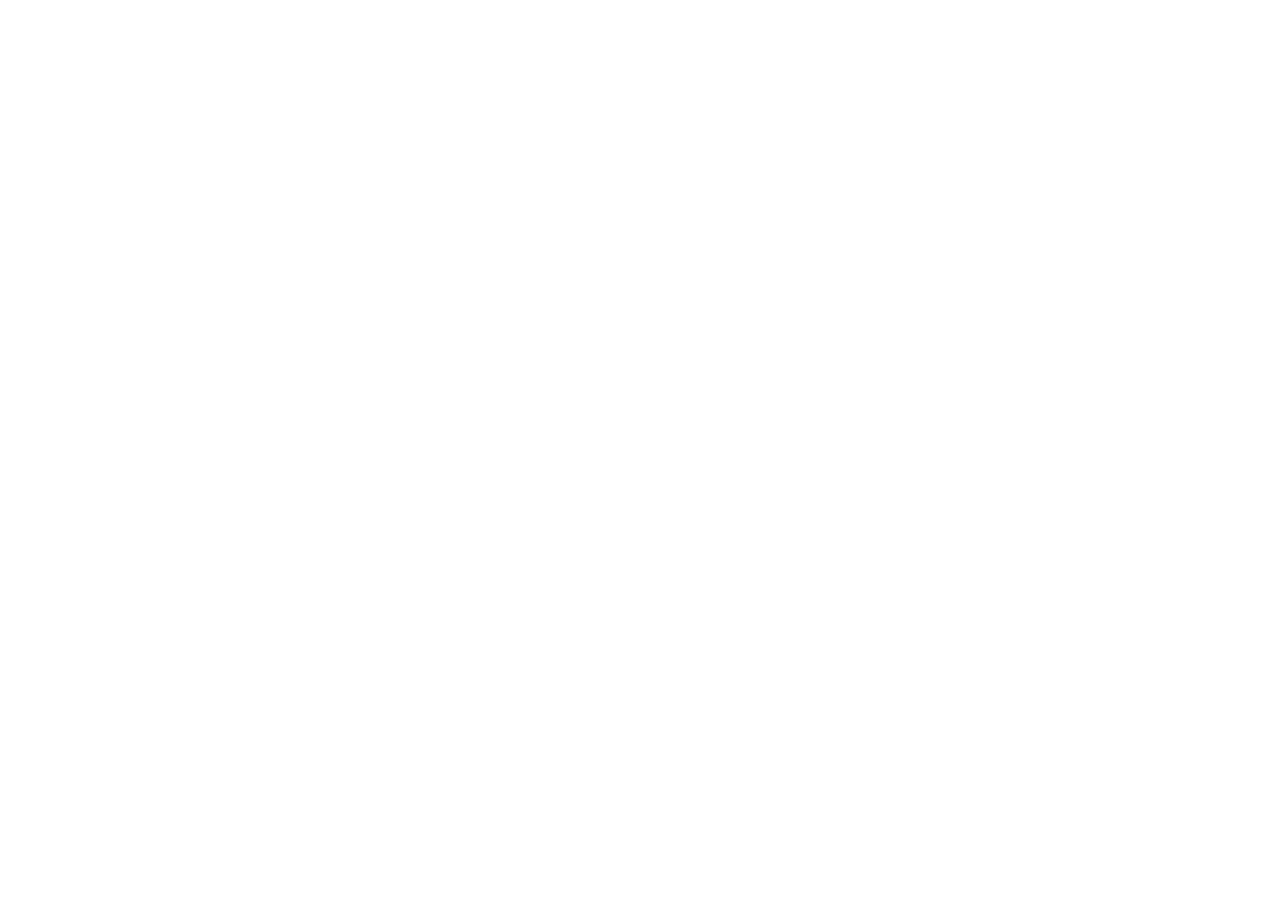
==== index.html @ 38e1c036 "Inicio" ====
<!DOCTYPE html>
<html lang="en">
<head>
    <meta charset="UTF-8">
    <meta http-equiv="X-UA-Compatible" content="IE=edge">
    <meta name="viewport" content="width=device-width, initial-scale=1.0">
    <title>Document</title>
</head>
<body>
    
</body>
</html>
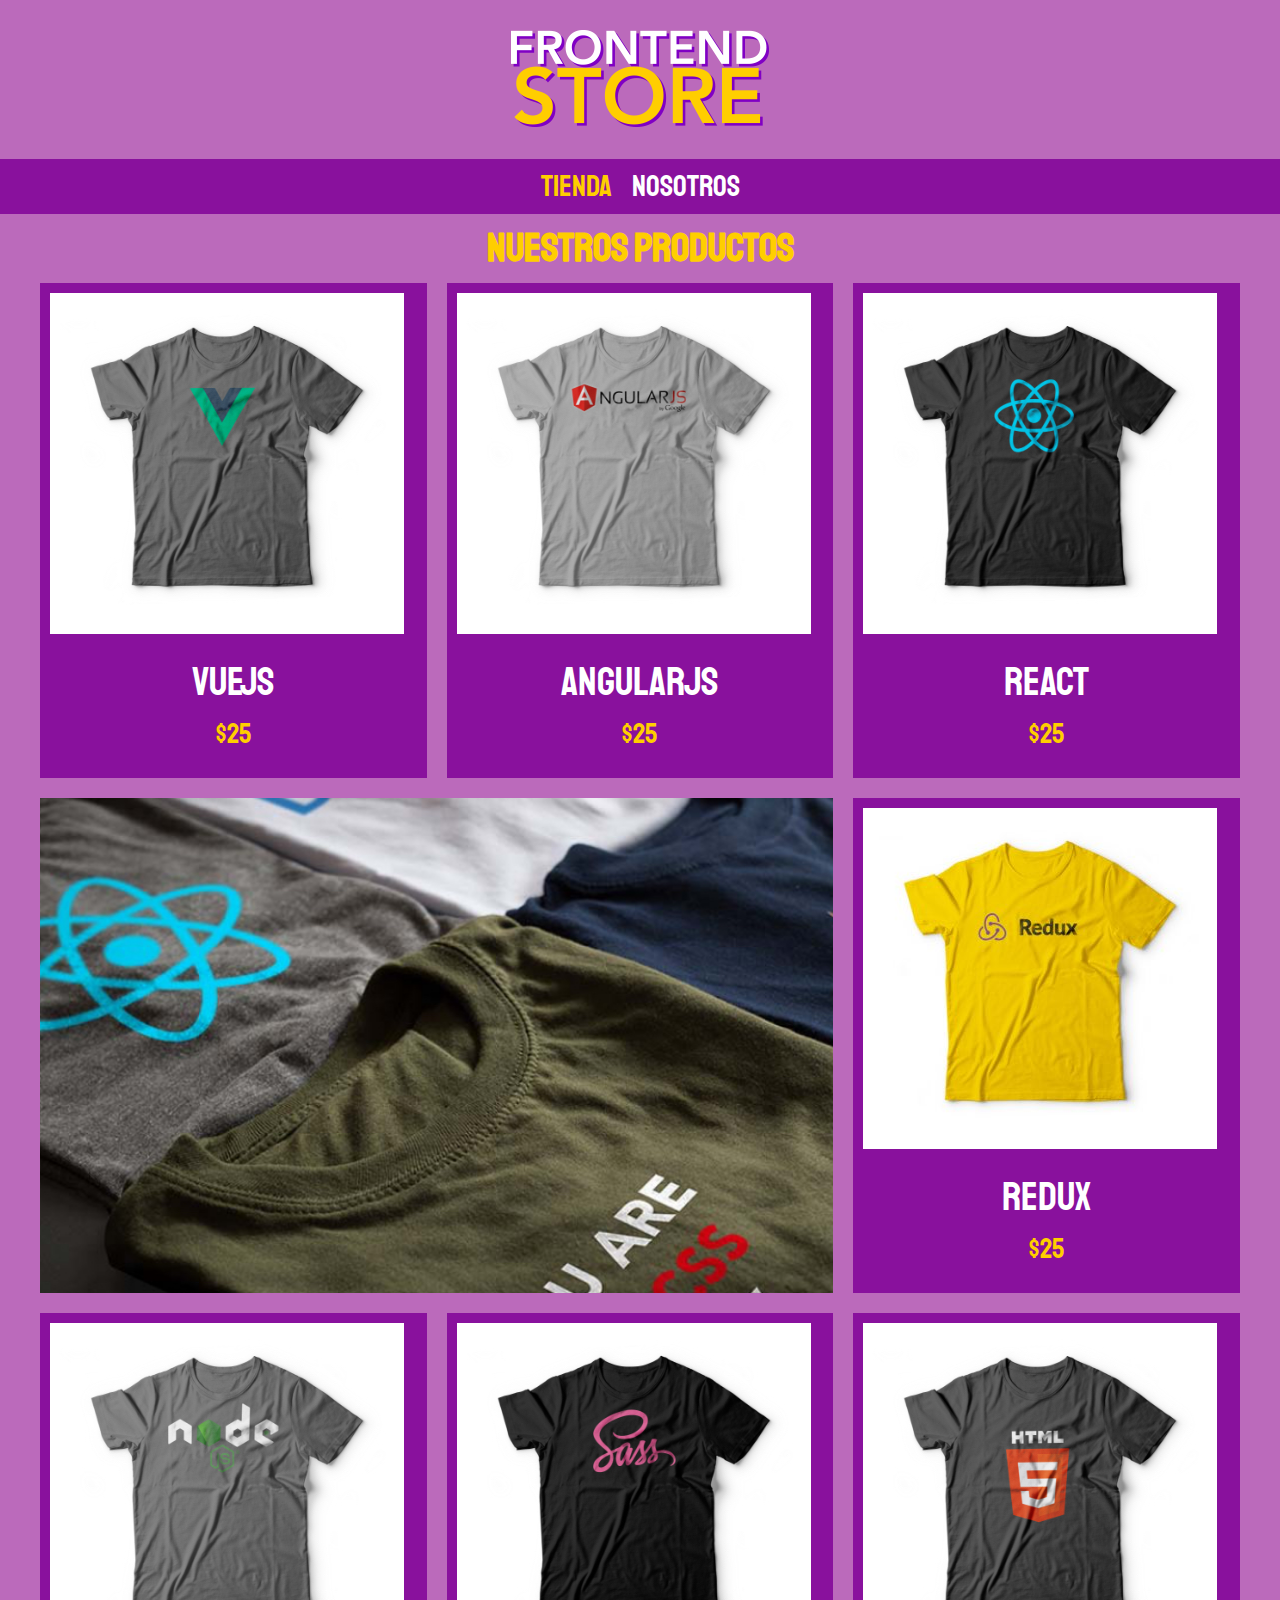
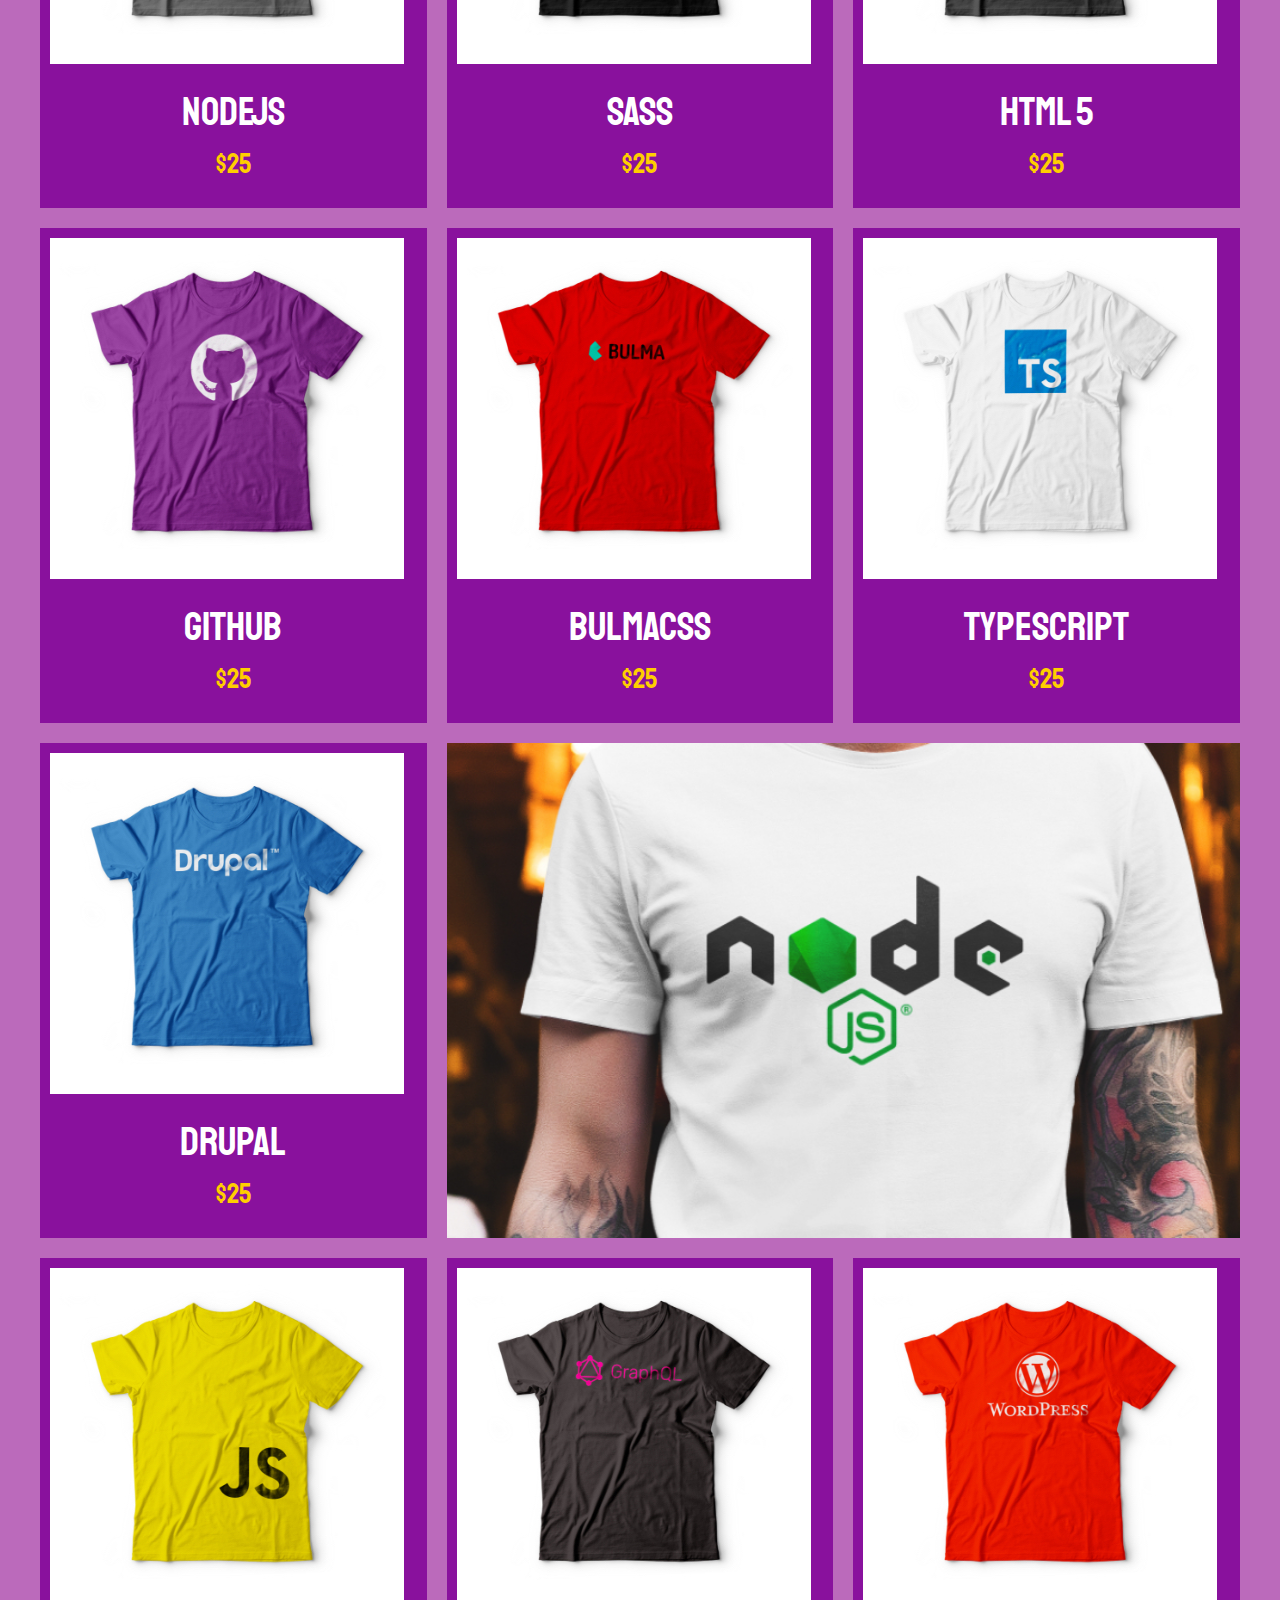
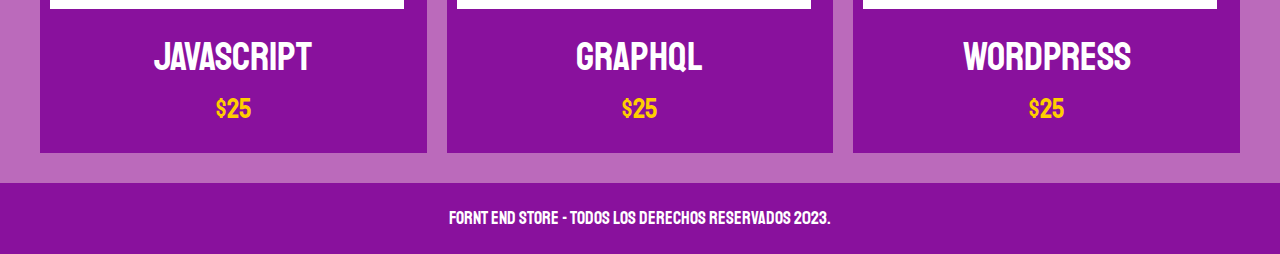
==== commit c4dfc9f5: "Se sigue" ====
--- a/index.html
+++ b/index.html
@@ -4,9 +4,181 @@
     <meta charset="UTF-8">
     <meta http-equiv="X-UA-Compatible" content="IE=edge">
     <meta name="viewport" content="width=device-width, initial-scale=1.0">
-    <title>Document</title>
+    <title>Front End Store</title>
+    <link rel="stylesheet" href="css/normalize.css">
+    <link href="https://fonts.googleapis.com/css2?family=Staatliches&display=swap" rel="stylesheet">
+    <link rel="stylesheet" href="css/style.css">
+
 </head>
 <body>
-    
+    <header class="header">
+        <a href="index.html">
+            <img class="header__logo" src="/img/logo.png" alt="LogoTipo">
+        </a>
+    </header>
+
+    <nav class="navegacion">
+        <a class="navegacion__enlace navegacion__enlace--activo" href="index.html">Tienda</a>
+        <a class="navegacion__enlace" href="nosotros.html">Nosotros</a>
+    </nav>
+
+    <main class="contenedor">
+        <h1>Nuestros Productos</h1>
+
+        <div class="grid">
+           <div class="producto">
+                <a href="productos.html">
+                    <img src="/img/1.jpg" alt="imagen remera">
+                    <div>
+                        <p class="producto__nombre">VueJs</p>
+                        <p class="producto__precio">$25</p>
+                    </div>
+                </a>
+            </div> <!--Fin Producto -->
+
+            <div class="producto">
+                <a href="productos.html">
+                    <img src="/img/2.jpg" alt="imagen remera">
+                    <div>
+                        <p class="producto__nombre">AngularJs</p>
+                        <p class="producto__precio">$25</p>
+                    </div>
+                </a>
+            </div> <!--Fin Producto -->
+
+            <div class="producto">
+                <a href="productos.html">
+                    <img src="/img/3.jpg" alt="imagen remera">
+                    <div>
+                        <p class="producto__nombre">React</p>
+                        <p class="producto__precio">$25</p>
+                    </div>
+                </a>
+            </div> <!--Fin Producto -->
+
+            <div class="producto">
+                <a href="productos.html">
+                    <img src="/img/4.jpg" alt="imagen remera">
+                    <div>
+                        <p class="producto__nombre">Redux</p>
+                        <p class="producto__precio">$25</p>
+                    </div>
+                </a>
+            </div> <!--Fin Producto -->
+
+            <div class="producto">
+                <a href="productos.html">
+                    <img src="/img/5.jpg" alt="imagen remera">
+                    <div>
+                        <p class="producto__nombre">NodeJS</p>
+                        <p class="producto__precio">$25</p>
+                    </div>
+                </a>
+            </div> <!--Fin Producto -->
+
+            <div class="producto">
+                <a href="productos.html">
+                    <img src="/img/6.jpg" alt="imagen remera">
+                    <div>
+                        <p class="producto__nombre">SASS</p>
+                        <p class="producto__precio">$25</p>
+                    </div>
+                </a>
+            </div> <!--Fin Producto -->
+
+            <div class="producto">
+                <a href="productos.html">
+                    <img src="/img/7.jpg" alt="imagen remera">
+                    <div>
+                        <p class="producto__nombre">HTML 5</p>
+                        <p class="producto__precio">$25</p>
+                    </div>
+                </a>
+            </div> <!--Fin Producto -->
+
+            <div class="producto">
+                <a href="productos.html">
+                    <img src="/img/8.jpg" alt="imagen remera">
+                    <div>
+                        <p class="producto__nombre">GitHub</p>
+                        <p class="producto__precio">$25</p>
+                    </div>
+                </a>
+            </div> <!--Fin Producto -->
+
+            <div class="producto">
+                <a href="productos.html">
+                    <img src="/img/9.jpg" alt="imagen remera">
+                    <div>
+                        <p class="producto__nombre">BulmaCSS</p>
+                        <p class="producto__precio">$25</p>
+                    </div>
+                </a>
+            </div> <!--Fin Producto -->
+
+            <div class="producto">
+                <a href="productos.html">
+                    <img src="/img/10.jpg" alt="imagen remera">
+                    <div>
+                        <p class="producto__nombre">TypeScript</p>
+                        <p class="producto__precio">$25</p>
+                    </div>
+                </a>
+            </div> <!--Fin Producto -->
+
+            <div class="producto">
+                <a href="productos.html">
+                    <img src="/img/11.jpg" alt="imagen remera">
+                    <div>
+                        <p class="producto__nombre">Drupal</p>
+                        <p class="producto__precio">$25</p>
+                    </div>
+                </a>
+            </div> <!--Fin Producto -->
+
+            <div class="producto">
+                <a href="productos.html">
+                    <img src="/img/12.jpg" alt="imagen remera">
+                    <div>
+                        <p class="producto__nombre">JavaScript</p>
+                        <p class="producto__precio">$25</p>
+                    </div>
+                </a>
+            </div> <!--Fin Producto -->
+
+            <div class="producto">
+                <a href="productos.html">
+                    <img src="/img/13.jpg" alt="imagen remera">
+                    <div>
+                        <p class="producto__nombre">GraphQL</p>
+                        <p class="producto__precio">$25</p>
+                    </div>
+                </a>
+            </div> <!--Fin Producto -->
+
+            <div class="producto">
+                <a href="productos.html">
+                    <img src="/img/14.jpg" alt="imagen remera">
+                    <div>
+                        <p class="producto__nombre">WordPress</p>
+                        <p class="producto__precio">$25</p>
+                    </div>
+                </a>
+            </div> <!--Fin Producto -->
+
+            <div class="grafico grafico--camisas">
+                
+            </div>
+            <div class="grafico grafico--node">
+
+            </div>
+
+        </div>
+
+    </main>
+
+    <footer class="footer">
+        <p class="footer__texto">Fornt End Store - Todos los derechos Reservados 2023.</p>
+    </footer>
 </body>
 </html>--- a/css/style.css
+++ b/css/style.css
@@ -0,0 +1,214 @@
+:root {
+    --primario: #9c279cB0;
+    --primarioOscuro: #89119D;
+    --secundario: #FFCE00;
+    --secundarioOscuro: rgb(233,287,2); 
+    --blanco: #fff;
+    --negro: #000;
+
+    --fuentePrincipal:'Staatliches', cursive;
+}
+
+html {
+    box-sizing: border-box;
+    font-size: 62.5%;
+}
+*, *:before, *:after {
+    box-sizing: inherit;
+}
+
+/* Globales */
+
+body{
+    background-color: var(--primario);
+    font-size: 1.6rem;
+    line-height: 1.5rem;
+}
+
+p{
+    font-size: 1.8rem;
+    font-family: Arial, Helvetica, sans-serif;
+    color: var(--blanco);
+}
+
+a{
+    text-decoration: none;
+}
+
+img{
+    max-width: 100%;
+}
+
+.contenedor{
+    max-width: 120rem;
+    margin: 0 auto;
+}
+
+h1, h2, h3{
+    text-align: center;
+    color: var(--secundario);
+    font-family: var(--fuentePrincipal);
+}
+h1{font-size: 4rem;}
+
+h2{font-size: 3.2rem;}
+
+h3{font-size: 2.4rem; }
+
+/* Header */
+
+.header{
+    display: flex;
+    justify-content: center;
+}
+
+.header__logo{
+    margin: 3rem 0;
+}
+
+/* footer */
+
+.footer{
+    background-color: var(--primarioOscuro);
+    padding: 1rem 0;
+    margin-top: 3rem;
+    font-size: 2.2rem;
+
+}
+
+.footer__texto{
+    text-align: center;
+    font-family: var(--fuentePrincipal);
+    fon
+}
+
+/* Navegacion */
+
+.navegacion{
+    background-color: var(--primarioOscuro);
+    padding: 2rem 0;
+    display: flex;
+    justify-content: center;
+}
+
+.navegacion__enlace{
+    font-family: var(--fuentePrincipal);
+    color: var(--blanco);
+    font-size: 3rem;
+    margin-right: 2rem;
+}
+.navegacion__enlace:last-of-type{
+    margin-right: 0;
+}
+
+.navegacion__enlace--activo,
+.navegacion__enlace:hover{
+    color:var(--secundario);
+}
+
+/* grid */
+
+.grid{
+    display: grid;
+    grid-template-columns: repeat(2,1fr);
+    gap: 2rem;
+}
+
+@media (min-width: 768px){
+    .grid{
+        display: grid;
+        grid-template-columns: repeat(3,1fr);
+    }
+}
+
+/* Productos */
+
+.producto{
+    background-color: var(--primarioOscuro);
+    padding: 1rem;
+}
+
+.producto__imagen{
+    width: 100%;
+}
+
+.producto__informacion{
+
+}
+
+.producto__nombre{
+ font-size: 4rem;
+}
+.producto__precio{
+    font-size: 2.8rem;
+    color: var(--secundario);
+}
+
+.producto__nombre,
+.producto__precio{
+    font-family: var(--fuentePrincipal);
+    text-align: center;
+    line-height: 1.2rem;
+}
+/* grafico */
+
+.grafico{
+    min-height: 30rem;
+    background-repeat: no-repeat;
+    background-size: cover;
+    grid-column: 1 / 3;
+}
+
+.grafico--camisas{
+    grid-row: 2 / 3 ;
+    background-image: url(../img/grafico1.jpg);
+}
+
+.grafico--node{
+    grid-row: 8/9;
+    background-image: url(../img/grafico2.jpg);   
+}
+
+@media (min-width:768px){
+    .grafico--node{
+        grid-row: 5 / 6;
+        grid-column: 2 / 4;
+    
+    }
+}
+
+/* Nosotros */
+
+.nosotros{
+    display: grid;
+    grid-template-rows: repeat(2 , 1fr);
+}
+
+@media (min-width:768px){
+    .nosotros{
+        display: grid;
+        grid-template-columns: repeat(2 , 1fr);
+        column-gap: 2rem;
+    }
+}
+
+
+.nosotros__contenido{
+
+}
+
+.nosotros__imagen{
+    grid-row: 1 / 2;
+}
+
+@media (min-width:768px){
+    .nosotros__imagen{
+        grid-column: 2/ 3;
+    }
+
+}
+
+
+
+
+
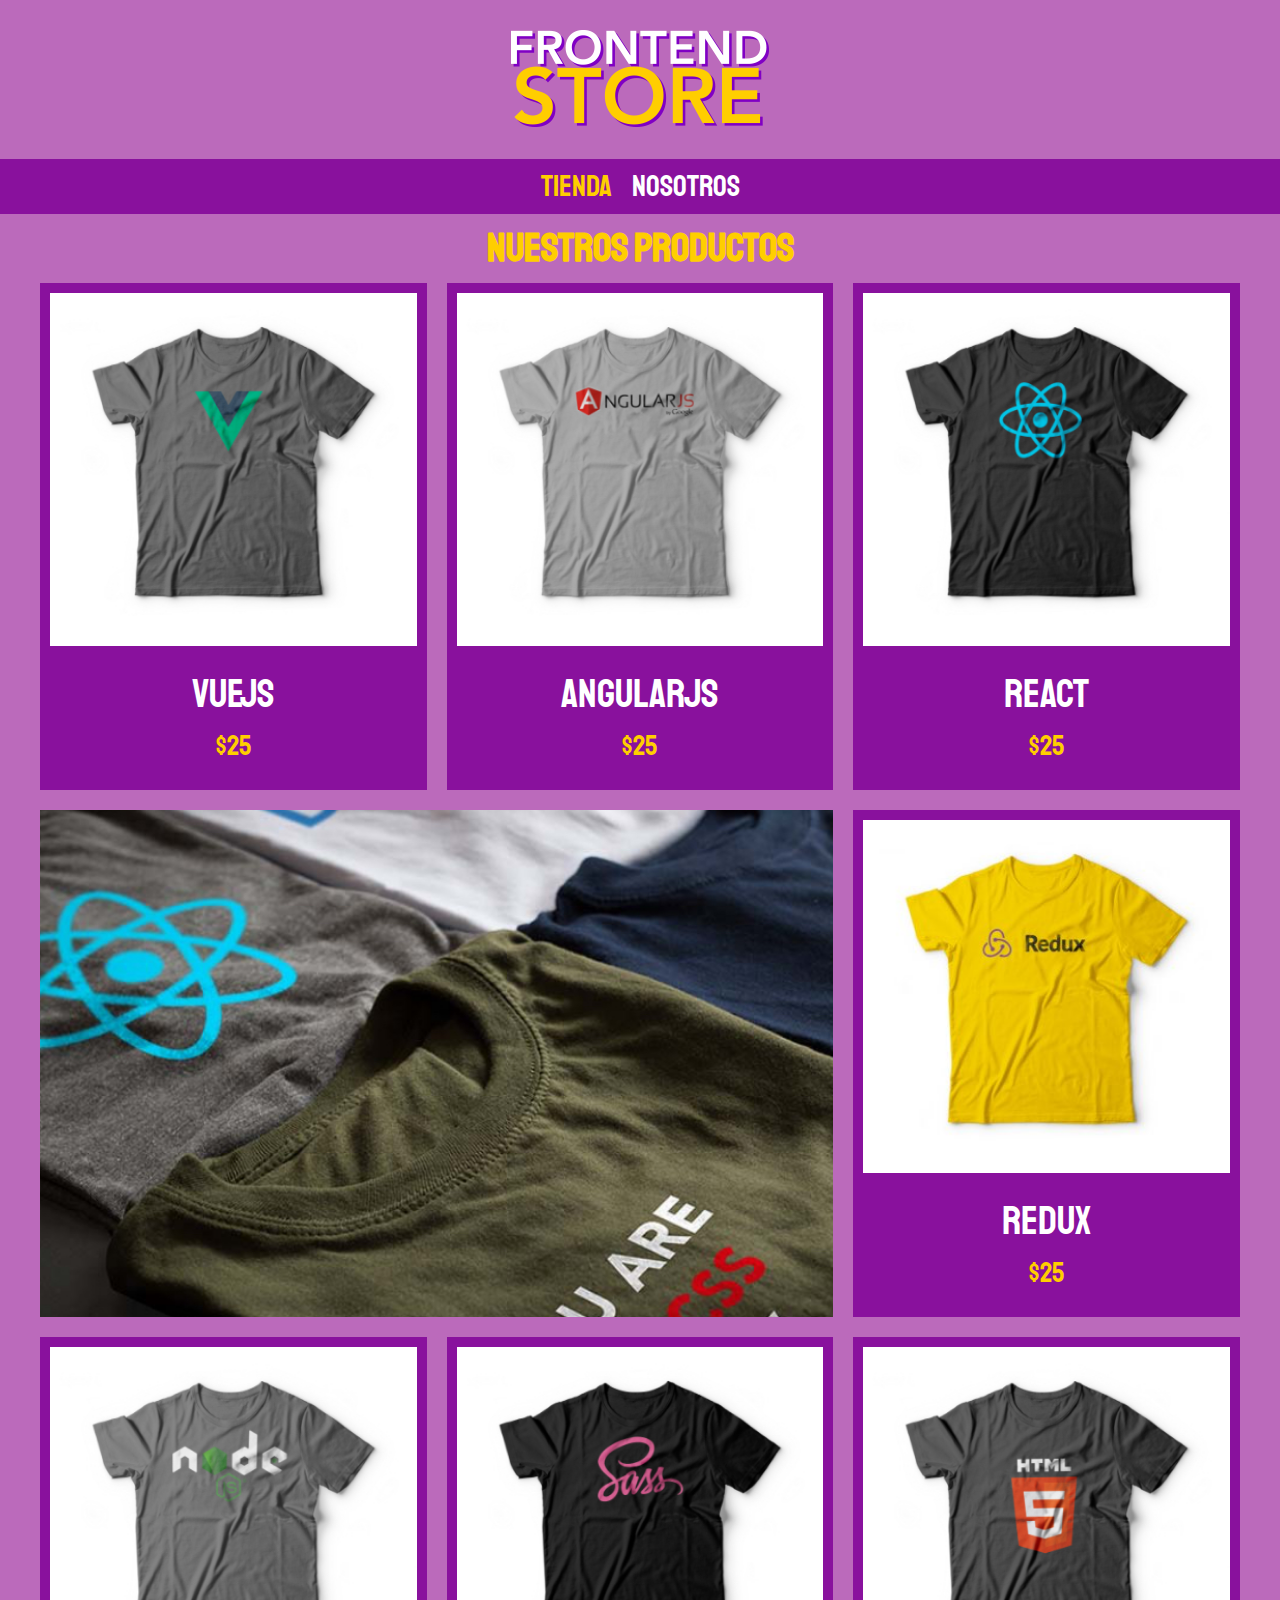
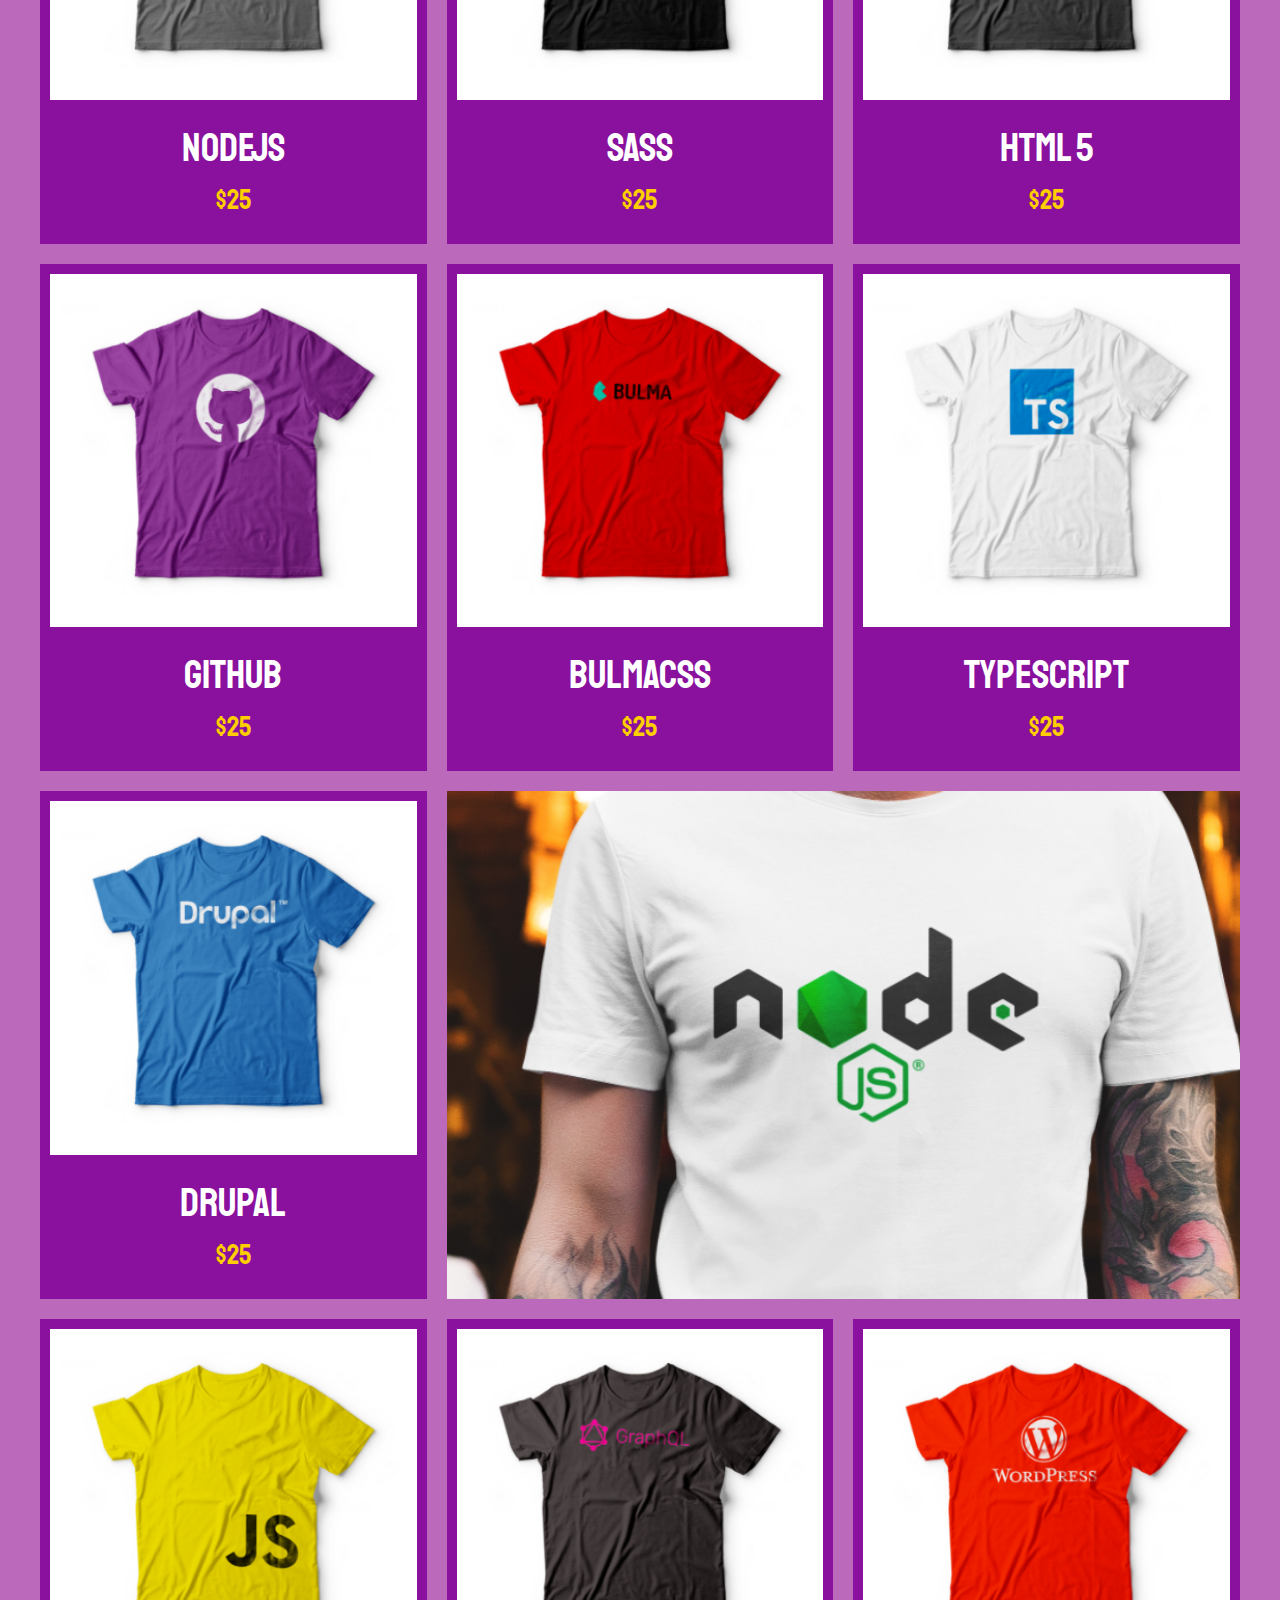
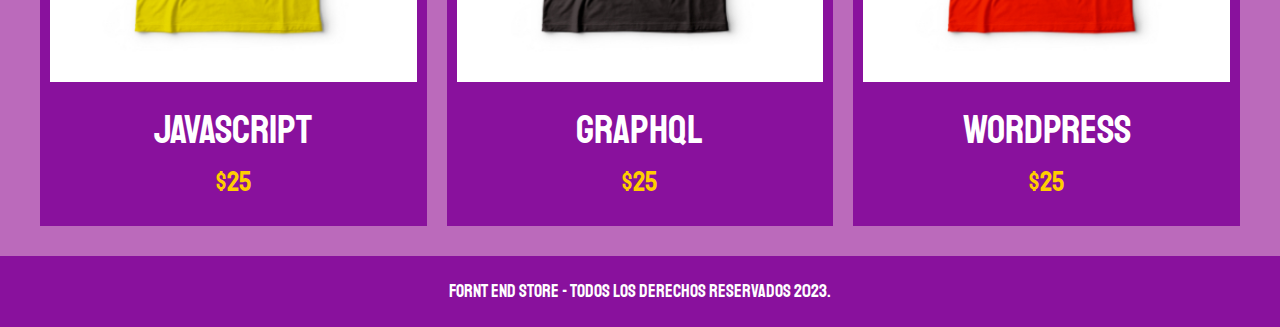
==== commit a8fb1147: "Proyecto 2 terminado" ====
--- a/index.html
+++ b/index.html
@@ -174,7 +174,6 @@
             </div>
 
         </div>
-
     </main>
 
     <footer class="footer">
--- a/css/style.css
+++ b/css/style.css
@@ -36,7 +36,7 @@
 }
 
 img{
-    max-width: 100%;
+    width: 100%;
 }
 
 .contenedor{
@@ -73,13 +73,11 @@
     padding: 1rem 0;
     margin-top: 3rem;
     font-size: 2.2rem;
-
 }
 
 .footer__texto{
     text-align: center;
     font-family: var(--fuentePrincipal);
-    fon
 }
 
 /* Navegacion */
@@ -97,6 +95,7 @@
     font-size: 3rem;
     margin-right: 2rem;
 }
+
 .navegacion__enlace:last-of-type{
     margin-right: 0;
 }
@@ -128,16 +127,8 @@
     padding: 1rem;
 }
 
-.producto__imagen{
-    width: 100%;
-}
-
-.producto__informacion{
-
-}
-
 .producto__nombre{
- font-size: 4rem;
+    font-size: 4rem;
 }
 .producto__precio{
     font-size: 2.8rem;
@@ -181,7 +172,7 @@
 
 .nosotros{
     display: grid;
-    grid-template-rows: repeat(2 , 1fr);
+    grid-template-rows: repeat(2 , auto);
 }
 
 @media (min-width:768px){
@@ -192,13 +183,9 @@
     }
 }
 
-
-.nosotros__contenido{
-
-}
-
 .nosotros__imagen{
     grid-row: 1 / 2;
+
 }
 
 @media (min-width:768px){
@@ -208,7 +195,70 @@
 
 }
 
-
-
-
-
+/* Bloques */
+
+.bloques{
+    display: grid;
+    grid-template-columns: repeat(2, 1fr);
+    gap: 2rem;
+
+}
+
+@media (min-width:768px){
+    .bloques{
+        grid-template-columns: repeat(4, 1fr);
+    }
+}
+
+.bloque{
+    text-align: center;
+}
+
+.bloque__titulo{
+    margin: 0;
+}
+
+/* Pagina del producto */
+
+@media(min-width:768px){
+    .camisa{
+        display: grid;
+        grid-template-columns: repeat(2 , 1fr);
+        column-gap: 2rem;
+    }
+}
+
+.formulario{
+    display: grid;
+    grid-template-columns: repeat(2 , 1fr);
+    gap: 2rem;
+}
+
+.formulario__campo{
+    border: 1rem solid var(--primarioOscuro);
+    background-color: transparent;
+    color: var(--blanco);
+    font-size: 2rem;
+    font-family: Arial, Helvetica, sans-serif;
+}
+.formulario__campo--talle{
+    color: var(--negro);
+}
+
+
+.formulario__submit{
+    background-color: var(--secundario);
+    border: none;
+    font-size: 2rem;
+    font-family: var(--fuentePrincipal);
+    padding: 2rem;
+    transition: background-color .3s ease;
+    grid-column: 1 / 3;
+}
+.formulario__submit:hover{
+    cursor: pointer;
+    background:var(--secundarioOscuro)
+}
+
+
+
